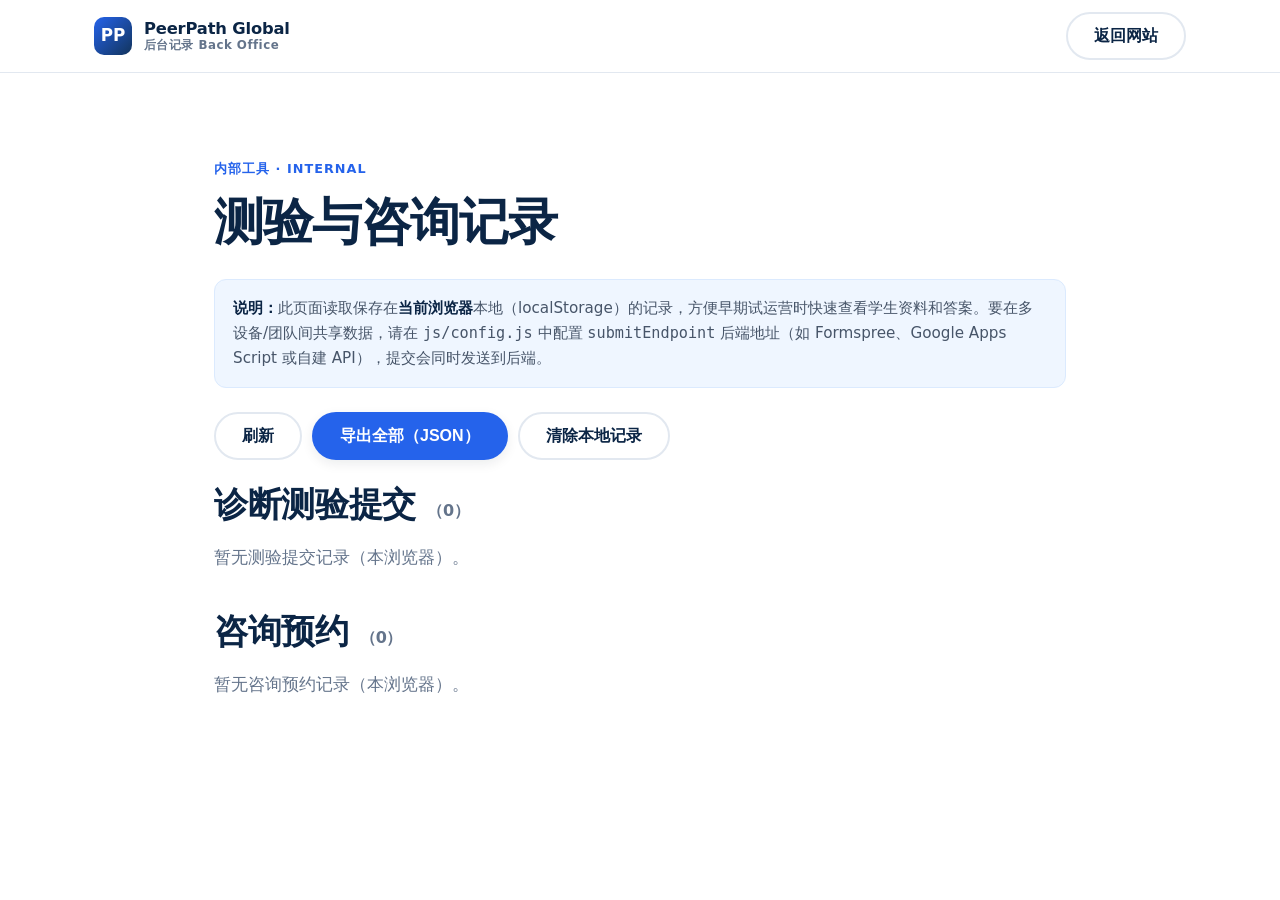
==== admin.html @ d547b598 "Build PeerPath Global 领途英语 website (v1) First version of the remote study-abroad English training si" ====
<!DOCTYPE html>
<html lang="zh-CN">
<head>
  <meta charset="UTF-8">
  <meta name="viewport" content="width=device-width, initial-scale=1.0">
  <meta name="robots" content="noindex, nofollow">
  <title>后台记录 Back Office | PeerPath Global</title>
  <link rel="stylesheet" href="css/styles.css">
  <style>
    .rec { border:1px solid var(--line); border-radius:12px; padding:18px 20px; margin-bottom:14px; background:#fff; }
    .rec__head { display:flex; justify-content:space-between; align-items:center; gap:10px; margin-bottom:4px; }
    .rec__badge { background:var(--blue-50); color:var(--blue-600); font-weight:700; font-size:.82rem; padding:4px 10px; border-radius:999px; }
    .rec__meta { color:var(--muted); font-size:.85rem; }
    .rec__tbl { width:100%; border-collapse:collapse; margin-top:10px; }
    .rec__tbl th { text-align:left; color:var(--muted); font-weight:600; font-size:.85rem; padding:5px 12px 5px 0; white-space:nowrap; vertical-align:top; width:1%; }
    .rec__tbl td { padding:5px 0; font-size:.92rem; color:var(--ink); }
    .toolbar { display:flex; gap:10px; flex-wrap:wrap; margin-bottom:24px; }
  </style>
</head>
<body>
  <header class="site-header">
    <div class="container nav">
      <a class="brand" href="index.html"><span class="brand__mark">PP</span><span class="brand__text"><span class="brand__en">PeerPath Global</span><span class="brand__cn">后台记录 Back Office</span></span></a>
      <div class="nav__cta"><a class="btn btn--ghost" href="index.html">返回网站</a></div>
    </div>
  </header>

  <main>
    <section class="section">
      <div class="container" style="max-width:900px">
        <span class="eyebrow">内部工具 · Internal</span>
        <h1>测验与咨询记录</h1>
        <div class="notice" style="margin:16px 0 24px">
          <strong>说明：</strong>此页面读取保存在<strong>当前浏览器</strong>本地（localStorage）的记录，方便早期试运营时快速查看学生资料和答案。要在多设备/团队间共享数据，请在 <code>js/config.js</code> 中配置 <code>submitEndpoint</code> 后端地址（如 Formspree、Google Apps Script 或自建 API），提交会同时发送到后端。
        </div>

        <div class="toolbar">
          <button class="btn btn--ghost" id="refresh-btn">刷新</button>
          <button class="btn btn--primary" id="export-btn">导出全部（JSON）</button>
          <button class="btn btn--ghost" id="clear-btn">清除本地记录</button>
        </div>

        <h2>诊断测验提交 <span class="muted" style="font-size:1rem">（<span id="tests-count">0</span>）</span></h2>
        <div id="tests" style="margin-bottom:40px"></div>

        <h2>咨询预约 <span class="muted" style="font-size:1rem">（<span id="contacts-count">0</span>）</span></h2>
        <div id="contacts"></div>
      </div>
    </section>
  </main>

  <script src="js/config.js"></script>
  <script src="js/admin.js"></script>
</body>
</html>
---- css/styles.css ----
/* ==========================================================================
   PeerPath Global 领途英语 — Design System
   Modern, clean, education-focused. Navy / blue / white palette.
   ========================================================================== */

:root {
  /* Brand colors */
  --navy-900: #0b2545;
  --navy-800: #12345c;
  --navy-700: #1d426b;
  --blue-600: #2563eb;
  --blue-500: #3b82f6;
  --blue-400: #60a5fa;
  --blue-100: #dbeafe;
  --blue-50:  #eff6ff;

  --ink:      #1e293b;
  --ink-soft: #475569;
  --muted:    #64748b;
  --line:     #e2e8f0;
  --bg:       #ffffff;
  --bg-soft:  #f8fafc;
  --bg-tint:  #f1f5f9;

  --success:  #16a34a;
  --warning:  #d97706;
  --danger:   #dc2626;

  --radius:   14px;
  --radius-sm: 10px;
  --shadow-sm: 0 1px 2px rgba(15, 23, 42, .06), 0 1px 3px rgba(15, 23, 42, .08);
  --shadow:    0 4px 12px rgba(15, 23, 42, .08);
  --shadow-lg: 0 18px 40px rgba(11, 37, 69, .14);

  --maxw: 1140px;
  --font: "Inter", "Segoe UI", "PingFang SC", "Microsoft YaHei", "Hiragino Sans GB", system-ui, -apple-system, sans-serif;
}

/* Reset --------------------------------------------------------------- */
*, *::before, *::after { box-sizing: border-box; }
html { scroll-behavior: smooth; -webkit-text-size-adjust: 100%; }
body {
  margin: 0;
  font-family: var(--font);
  color: var(--ink);
  background: var(--bg);
  line-height: 1.65;
  font-size: 17px;
  -webkit-font-smoothing: antialiased;
}
img { max-width: 100%; display: block; }
a { color: var(--blue-600); text-decoration: none; }
a:hover { text-decoration: underline; }
h1, h2, h3, h4 { color: var(--navy-900); line-height: 1.25; margin: 0 0 .5em; font-weight: 700; }
h1 { font-size: clamp(2rem, 4.5vw, 3.1rem); letter-spacing: -.02em; }
h2 { font-size: clamp(1.5rem, 3vw, 2.1rem); letter-spacing: -.01em; }
h3 { font-size: 1.25rem; }
p  { margin: 0 0 1rem; }

/* Layout helpers ------------------------------------------------------ */
.container { width: 100%; max-width: var(--maxw); margin: 0 auto; padding: 0 24px; }
.section { padding: 80px 0; }
.section--tint { background: var(--bg-soft); }
.section--navy { background: var(--navy-900); color: #e8eefc; }
.section--navy h1, .section--navy h2, .section--navy h3 { color: #fff; }
.center { text-align: center; }
.lead { font-size: 1.15rem; color: var(--ink-soft); }
.eyebrow {
  display: inline-block; font-size: .8rem; font-weight: 700; letter-spacing: .08em;
  text-transform: uppercase; color: var(--blue-600); margin-bottom: .8rem;
}
.section--navy .eyebrow { color: var(--blue-400); }
.section-head { max-width: 720px; margin: 0 auto 48px; text-align: center; }
.section-head p { color: var(--ink-soft); font-size: 1.1rem; }

/* Buttons ------------------------------------------------------------- */
.btn {
  display: inline-flex; align-items: center; gap: .5rem; justify-content: center;
  font-weight: 600; font-size: 1rem; line-height: 1; cursor: pointer;
  padding: 14px 26px; border-radius: 999px; border: 2px solid transparent;
  transition: transform .12s ease, box-shadow .2s ease, background .2s ease, color .2s ease;
  text-decoration: none; white-space: nowrap;
}
.btn:hover { text-decoration: none; transform: translateY(-2px); }
.btn--primary { background: var(--blue-600); color: #fff; box-shadow: var(--shadow); }
.btn--primary:hover { background: var(--blue-500); color: #fff; }
.btn--light { background: #fff; color: var(--navy-900); box-shadow: var(--shadow); }
.btn--light:hover { background: var(--blue-50); color: var(--navy-900); }
.btn--ghost { background: transparent; color: var(--navy-900); border-color: var(--line); }
.btn--ghost:hover { border-color: var(--blue-400); color: var(--blue-600); background: var(--blue-50); }
.btn--ghost-light { background: transparent; color: #fff; border-color: rgba(255,255,255,.4); }
.btn--ghost-light:hover { background: rgba(255,255,255,.12); color: #fff; }
.btn--lg { padding: 17px 34px; font-size: 1.05rem; }
.btn--block { width: 100%; }

/* Header / Nav -------------------------------------------------------- */
.site-header {
  position: sticky; top: 0; z-index: 50; background: rgba(255,255,255,.92);
  backdrop-filter: saturate(180%) blur(10px); border-bottom: 1px solid var(--line);
}
.nav { display: flex; align-items: center; justify-content: space-between; height: 72px; }
.brand { display: flex; align-items: center; gap: 12px; font-weight: 800; color: var(--navy-900); }
.brand:hover { text-decoration: none; }
.brand__mark {
  width: 38px; height: 38px; border-radius: 10px; flex: none;
  background: linear-gradient(135deg, var(--blue-600), var(--navy-800));
  display: grid; place-items: center; color: #fff; font-weight: 800; font-size: 1.05rem;
}
.brand__text { display: flex; flex-direction: column; line-height: 1.15; }
.brand__en { font-size: 1.02rem; letter-spacing: -.01em; }
.brand__cn { font-size: .74rem; color: var(--muted); font-weight: 600; letter-spacing: .04em; }
.nav__links { display: flex; align-items: center; gap: 6px; list-style: none; margin: 0; padding: 0; }
.nav__links a {
  display: inline-block; padding: 8px 13px; border-radius: 8px; color: var(--ink-soft);
  font-weight: 600; font-size: .94rem;
}
.nav__links a:hover { color: var(--navy-900); background: var(--bg-tint); text-decoration: none; }
.nav__links a.is-active { color: var(--blue-600); }
.nav__cta { display: flex; align-items: center; gap: 10px; }
.nav__toggle {
  display: none; background: none; border: 0; cursor: pointer; padding: 8px;
  flex-direction: column; gap: 5px;
}
.nav__toggle span { width: 24px; height: 2px; background: var(--navy-900); border-radius: 2px; transition: .2s; }

/* Hero ---------------------------------------------------------------- */
.hero {
  position: relative; overflow: hidden; color: #eaf1ff;
  background:
    radial-gradient(1100px 500px at 78% -10%, rgba(59,130,246,.45), transparent 60%),
    radial-gradient(800px 500px at 8% 110%, rgba(37,99,235,.35), transparent 55%),
    linear-gradient(160deg, var(--navy-900), var(--navy-800) 55%, #0e2c52);
}
.hero__inner { padding: 96px 0 100px; display: grid; grid-template-columns: 1.1fr .9fr; gap: 56px; align-items: center; }
.hero h1 { color: #fff; margin-bottom: .35em; }
.hero__slogan { font-size: 1.3rem; color: #cfe0ff; font-weight: 500; margin-bottom: .4em; }
.hero__sub { font-size: 1.08rem; color: #bcd0f5; max-width: 38ch; }
.hero__actions { display: flex; flex-wrap: wrap; gap: 14px; margin-top: 30px; }
.hero__trust { margin-top: 34px; display: flex; gap: 28px; flex-wrap: wrap; }
.hero__trust div { display: flex; flex-direction: column; }
.hero__trust b { font-size: 1.5rem; color: #fff; }
.hero__trust span { font-size: .85rem; color: #a9c2ec; }
.hero__card {
  background: rgba(255,255,255,.07); border: 1px solid rgba(255,255,255,.16);
  border-radius: 20px; padding: 28px; backdrop-filter: blur(6px); box-shadow: var(--shadow-lg);
}
.hero__card h3 { color: #fff; font-size: 1.15rem; margin-bottom: 6px; }
.hero__card p { color: #c3d6f7; font-size: .95rem; margin-bottom: 20px; }
.flowline { list-style: none; margin: 0; padding: 0; }
.flowline li { position: relative; padding: 0 0 18px 34px; color: #dbe7ff; font-size: .96rem; }
.flowline li::before {
  content: counter(step); counter-increment: step; position: absolute; left: 0; top: 0;
  width: 24px; height: 24px; border-radius: 50%; background: var(--blue-500); color: #fff;
  display: grid; place-items: center; font-size: .8rem; font-weight: 700;
}
.flowline li::after {
  content: ""; position: absolute; left: 11px; top: 24px; bottom: 0; width: 2px; background: rgba(255,255,255,.2);
}
.flowline li:last-child { padding-bottom: 0; }
.flowline li:last-child::after { display: none; }
.flowline { counter-reset: step; }

/* Cards / Grids ------------------------------------------------------- */
.grid { display: grid; gap: 24px; }
.grid--3 { grid-template-columns: repeat(3, 1fr); }
.grid--2 { grid-template-columns: repeat(2, 1fr); }
.grid--4 { grid-template-columns: repeat(4, 1fr); }
.card {
  background: var(--bg); border: 1px solid var(--line); border-radius: var(--radius);
  padding: 28px; box-shadow: var(--shadow-sm); transition: transform .15s ease, box-shadow .2s ease, border-color .2s;
}
.card:hover { transform: translateY(-3px); box-shadow: var(--shadow); border-color: var(--blue-100); }
.card__icon {
  width: 50px; height: 50px; border-radius: 12px; background: var(--blue-50); color: var(--blue-600);
  display: grid; place-items: center; font-size: 1.5rem; margin-bottom: 16px;
}
.card h3 { margin-bottom: .4em; }
.card p { color: var(--ink-soft); font-size: .98rem; margin: 0; }
.card__tag { display:inline-block; font-size:.78rem; font-weight:700; color: var(--blue-600); background: var(--blue-50); padding: 4px 10px; border-radius: 999px; margin-bottom: 12px; }

/* Feature list -------------------------------------------------------- */
.checklist { list-style: none; margin: 0; padding: 0; }
.checklist li { position: relative; padding: 8px 0 8px 32px; color: var(--ink-soft); }
.checklist li::before {
  content: "✓"; position: absolute; left: 0; top: 8px; width: 22px; height: 22px; border-radius: 50%;
  background: var(--blue-50); color: var(--blue-600); font-weight: 800; font-size: .8rem;
  display: grid; place-items: center;
}

/* Split section ------------------------------------------------------- */
.split { display: grid; grid-template-columns: 1fr 1fr; gap: 56px; align-items: center; }
.split--narrow { gap: 40px; }

/* Program / pricing-style cards -------------------------------------- */
.program {
  display: flex; flex-direction: column; height: 100%;
  border: 1px solid var(--line); border-radius: var(--radius); padding: 28px; background: #fff;
  box-shadow: var(--shadow-sm); transition: transform .15s, box-shadow .2s, border-color .2s;
}
.program:hover { transform: translateY(-3px); box-shadow: var(--shadow); border-color: var(--blue-100); }
.program--featured { border-color: var(--blue-500); box-shadow: var(--shadow); position: relative; }
.program__badge {
  position: absolute; top: -13px; left: 28px; background: var(--blue-600); color: #fff;
  font-size: .75rem; font-weight: 700; padding: 5px 12px; border-radius: 999px;
}
.program h3 { margin-bottom: .2em; }
.program__meta { color: var(--muted); font-size: .85rem; margin-bottom: 14px; font-weight: 600; }
.program p { color: var(--ink-soft); font-size: .96rem; }
.program .checklist { margin: 6px 0 20px; }
.program .btn { margin-top: auto; }

/* Mentors ------------------------------------------------------------- */
.mentor { text-align: left; }
.mentor__avatar {
  width: 72px; height: 72px; border-radius: 50%; margin-bottom: 16px;
  display: grid; place-items: center; font-size: 1.5rem; font-weight: 800; color: #fff;
}
.mentor h3 { margin-bottom: .1em; }
.mentor__school { color: var(--blue-600); font-weight: 600; font-size: .92rem; margin-bottom: 10px; }
.mentor__tags { display: flex; flex-wrap: wrap; gap: 6px; margin-top: 14px; }
.tag { font-size: .78rem; font-weight: 600; color: var(--ink-soft); background: var(--bg-tint); padding: 4px 10px; border-radius: 999px; }

/* Steps / How it works ----------------------------------------------- */
.steps { counter-reset: s; display: grid; gap: 20px; }
.step { display: grid; grid-template-columns: 56px 1fr; gap: 20px; align-items: start; padding: 22px; background:#fff; border:1px solid var(--line); border-radius: var(--radius); box-shadow: var(--shadow-sm); }
.step__num {
  counter-increment: s; width: 56px; height: 56px; border-radius: 14px;
  background: linear-gradient(135deg, var(--blue-600), var(--navy-800)); color:#fff;
  display: grid; place-items: center; font-size: 1.4rem; font-weight: 800;
}
.step__num::before { content: counter(s); }
.step h3 { margin-bottom: .2em; }
.step p { margin: 0; color: var(--ink-soft); }

/* FAQ ----------------------------------------------------------------- */
.faq { max-width: 820px; margin: 0 auto; }
.faq__item { border: 1px solid var(--line); border-radius: var(--radius-sm); margin-bottom: 14px; background:#fff; overflow: hidden; }
.faq__q {
  width: 100%; text-align: left; background: none; border: 0; cursor: pointer;
  padding: 20px 24px; font-size: 1.05rem; font-weight: 600; color: var(--navy-900);
  display: flex; justify-content: space-between; align-items: center; gap: 16px;
}
.faq__q:hover { color: var(--blue-600); }
.faq__icon { flex: none; font-size: 1.4rem; color: var(--blue-500); transition: transform .2s; line-height: 1; }
.faq__item.is-open .faq__icon { transform: rotate(45deg); }
.faq__a { padding: 0 24px; max-height: 0; overflow: hidden; transition: max-height .25s ease, padding .25s ease; }
.faq__item.is-open .faq__a { padding: 0 24px 22px; max-height: 600px; }
.faq__a p { color: var(--ink-soft); margin: 0; }

/* Page hero (inner pages) -------------------------------------------- */
.page-hero {
  background:
    radial-gradient(900px 420px at 85% -20%, rgba(59,130,246,.4), transparent 60%),
    linear-gradient(160deg, var(--navy-900), var(--navy-800));
  color: #eaf1ff; padding: 72px 0 64px; text-align: center;
}
.page-hero h1 { color: #fff; margin-bottom: .3em; }
.page-hero p { color: #c3d6f7; max-width: 640px; margin: 0 auto; font-size: 1.1rem; }
.page-hero .eyebrow { color: var(--blue-400); }

/* Callout / CTA band -------------------------------------------------- */
.cta-band {
  background: linear-gradient(135deg, var(--blue-600), var(--navy-800));
  color: #fff; border-radius: 22px; padding: 56px; text-align: center; box-shadow: var(--shadow-lg);
}
.cta-band h2 { color: #fff; }
.cta-band p { color: #d8e6ff; max-width: 560px; margin: 0 auto 28px; font-size: 1.1rem; }
.cta-band .hero__actions { justify-content: center; }

/* Forms --------------------------------------------------------------- */
.field { margin-bottom: 18px; }
.field label { display: block; font-weight: 600; color: var(--navy-900); margin-bottom: 7px; font-size: .95rem; }
.field label .req { color: var(--danger); }
.field input, .field select, .field textarea {
  width: 100%; padding: 12px 14px; border: 1px solid var(--line); border-radius: 10px;
  font: inherit; font-size: 1rem; color: var(--ink); background: #fff; transition: border-color .15s, box-shadow .15s;
}
.field input:focus, .field select:focus, .field textarea:focus {
  outline: none; border-color: var(--blue-500); box-shadow: 0 0 0 3px var(--blue-100);
}
.field textarea { min-height: 120px; resize: vertical; }
.field .hint { font-size: .82rem; color: var(--muted); margin-top: 5px; }
.field--error input, .field--error select { border-color: var(--danger); }
.field__err { color: var(--danger); font-size: .82rem; margin-top: 5px; display: none; }
.field--error .field__err { display: block; }
.form-grid { display: grid; grid-template-columns: 1fr 1fr; gap: 0 22px; }
.form-card { background: #fff; border: 1px solid var(--line); border-radius: var(--radius); padding: 32px; box-shadow: var(--shadow-sm); }

/* Contact / WeChat ---------------------------------------------------- */
.qr {
  width: 220px; height: 220px; margin: 0 auto 16px; border-radius: 16px; background: #fff;
  border: 1px solid var(--line); display: grid; place-items: center; box-shadow: var(--shadow-sm);
  overflow: hidden;
}
.qr img { width: 100%; height: 100%; object-fit: contain; }
.contact-method { display: flex; gap: 16px; align-items: flex-start; padding: 18px 0; border-bottom: 1px solid var(--line); }
.contact-method:last-child { border-bottom: 0; }
.contact-method .card__icon { margin: 0; flex: none; }
.contact-method h3 { margin-bottom: .15em; font-size: 1.05rem; }
.contact-method p { margin: 0; color: var(--ink-soft); font-size: .95rem; }

/* Placement test ------------------------------------------------------ */
.test-shell { max-width: 880px; margin: 0 auto; }
.test-bar {
  position: sticky; top: 72px; z-index: 20; background: #fff; border: 1px solid var(--line);
  border-radius: 12px; padding: 12px 18px; display: flex; align-items: center; justify-content: space-between;
  box-shadow: var(--shadow-sm); margin-bottom: 24px; gap: 12px; flex-wrap: wrap;
}
.test-bar__progress { flex: 1; min-width: 160px; }
.progressbar { height: 8px; background: var(--bg-tint); border-radius: 999px; overflow: hidden; }
.progressbar > span { display: block; height: 100%; background: var(--blue-500); width: 0; transition: width .3s; }
.timer { font-variant-numeric: tabular-nums; font-weight: 700; font-size: 1.1rem; color: var(--navy-900); display:flex; align-items:center; gap:8px; }
.timer.is-low { color: var(--danger); }
.timer__dot { width: 9px; height: 9px; border-radius: 50%; background: var(--success); }
.timer.is-low .timer__dot { background: var(--danger); }

.passage { background: var(--bg-soft); border: 1px solid var(--line); border-radius: var(--radius); padding: 28px; margin-bottom: 24px; }
.passage h3 { margin-bottom: .2em; }
.passage__meta { color: var(--muted); font-size: .85rem; margin-bottom: 16px; }
.passage__body p { color: var(--ink); font-size: 1rem; }
.passage__body p[data-para] { position: relative; }

.question { border: 1px solid var(--line); border-radius: var(--radius); padding: 24px; margin-bottom: 18px; background:#fff; }
.question__num { font-size: .8rem; font-weight: 700; color: var(--blue-600); letter-spacing: .04em; }
.question__text { font-weight: 600; color: var(--navy-900); margin: 4px 0 16px; }
.question__hint { font-size: .85rem; color: var(--muted); font-weight: 500; }
.option { display: flex; gap: 12px; align-items: flex-start; padding: 12px 14px; border: 1px solid var(--line); border-radius: 10px; margin-bottom: 10px; cursor: pointer; transition: border-color .15s, background .15s; }
.option:hover { border-color: var(--blue-400); background: var(--blue-50); }
.option input { margin-top: 4px; accent-color: var(--blue-600); width: 18px; height: 18px; flex: none; }
.option.is-selected { border-color: var(--blue-500); background: var(--blue-50); }
.option__label { color: var(--ink); }

.test-actions { display: flex; justify-content: space-between; gap: 14px; margin-top: 10px; flex-wrap: wrap; }

/* Result -------------------------------------------------------------- */
.result-card { background:#fff; border:1px solid var(--line); border-radius: var(--radius); padding: 36px; box-shadow: var(--shadow); text-align:center; max-width: 720px; margin: 0 auto; }
.score-ring {
  width: 150px; height: 150px; border-radius: 50%; margin: 8px auto 18px; display: grid; place-items: center;
  background: conic-gradient(var(--blue-500) var(--pct, 0%), var(--bg-tint) 0);
}
.score-ring__inner { width: 116px; height: 116px; border-radius: 50%; background:#fff; display: grid; place-items: center; }
.score-ring__inner b { font-size: 2.2rem; color: var(--navy-900); line-height: 1; }
.score-ring__inner span { font-size: .8rem; color: var(--muted); }
.level-badge { display:inline-block; font-weight:700; padding: 6px 16px; border-radius: 999px; margin: 4px 0 14px; }
.result-meta { display:flex; gap: 18px; justify-content:center; flex-wrap:wrap; margin: 18px 0 8px; }
.result-meta div { background: var(--bg-soft); border:1px solid var(--line); border-radius: 12px; padding: 14px 20px; min-width: 120px; }
.result-meta b { display:block; font-size: 1.4rem; color: var(--navy-900); }
.result-meta span { font-size: .82rem; color: var(--muted); }

/* Banner / notices ---------------------------------------------------- */
.notice { background: var(--blue-50); border: 1px solid var(--blue-100); border-radius: 12px; padding: 16px 18px; color: var(--ink-soft); font-size: .95rem; }
.notice strong { color: var(--navy-900); }

/* Footer -------------------------------------------------------------- */
.site-footer { background: var(--navy-900); color: #b8c8e6; padding: 56px 0 28px; }
.footer-grid { display: grid; grid-template-columns: 1.4fr 1fr 1fr 1fr; gap: 32px; }
.site-footer h4 { color: #fff; font-size: .95rem; margin-bottom: 14px; }
.site-footer a { color: #b8c8e6; }
.site-footer a:hover { color: #fff; }
.footer-links { list-style: none; padding: 0; margin: 0; }
.footer-links li { margin-bottom: 9px; font-size: .94rem; }
.footer-brand .brand { color: #fff; margin-bottom: 14px; }
.footer-brand .brand__en { color: #fff; }
.footer-brand p { color: #9fb4d8; font-size: .92rem; max-width: 34ch; }
.footer-bottom { border-top: 1px solid rgba(255,255,255,.12); margin-top: 36px; padding-top: 20px; display: flex; justify-content: space-between; gap: 14px; flex-wrap: wrap; font-size: .85rem; color: #8aa0c6; }

/* Utilities ----------------------------------------------------------- */
.mt-0 { margin-top: 0; }
.mb-0 { margin-bottom: 0; }
.muted { color: var(--muted); }
.hide { display: none !important; }
.stack > * + * { margin-top: 1rem; }

/* Responsive ---------------------------------------------------------- */
@media (max-width: 960px) {
  .hero__inner { grid-template-columns: 1fr; gap: 40px; }
  .split { grid-template-columns: 1fr; gap: 32px; }
  .grid--3, .grid--4 { grid-template-columns: repeat(2, 1fr); }
  .footer-grid { grid-template-columns: 1fr 1fr; }
}
@media (max-width: 760px) {
  .section { padding: 56px 0; }
  .nav__links, .nav__cta .btn { display: none; }
  .nav__toggle { display: flex; }
  .site-header.nav-open .nav__links {
    display: flex; position: absolute; left: 0; right: 0; top: 72px; flex-direction: column;
    background: #fff; border-bottom: 1px solid var(--line); padding: 12px 24px 18px; gap: 2px; box-shadow: var(--shadow);
  }
  .site-header.nav-open .nav__links a { padding: 12px 8px; }
  .grid--3, .grid--4, .grid--2 { grid-template-columns: 1fr; }
  .form-grid { grid-template-columns: 1fr; }
  .footer-grid { grid-template-columns: 1fr 1fr; }
  .cta-band { padding: 40px 24px; }
  .test-bar { top: 64px; }
}
@media (max-width: 480px) {
  body { font-size: 16px; }
  .footer-grid { grid-template-columns: 1fr; }
  .hero__trust { gap: 20px; }
}
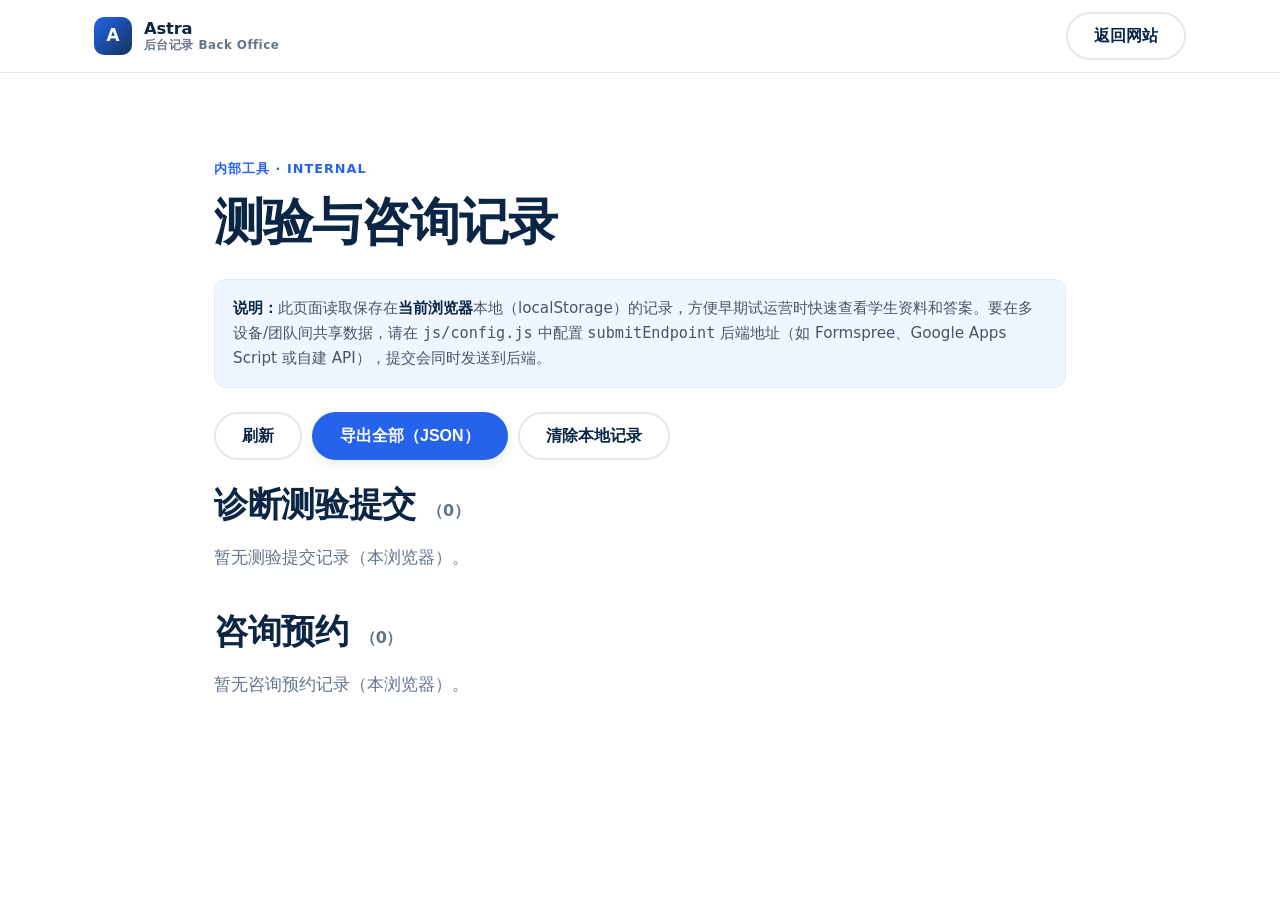
==== commit 30f70a42: "Rebrand site to Astra 星途国际英语 and enrich course content Rename brand from PeerPath Global 领途英语 to Ast" ====
--- a/admin.html
+++ b/admin.html
@@ -4,7 +4,7 @@
   <meta charset="UTF-8">
   <meta name="viewport" content="width=device-width, initial-scale=1.0">
   <meta name="robots" content="noindex, nofollow">
-  <title>后台记录 Back Office | PeerPath Global</title>
+  <title>后台记录 Back Office | Astra 星途国际英语</title>
   <link rel="stylesheet" href="css/styles.css">
   <style>
     .rec { border:1px solid var(--line); border-radius:12px; padding:18px 20px; margin-bottom:14px; background:#fff; }
@@ -20,7 +20,7 @@
 <body>
   <header class="site-header">
     <div class="container nav">
-      <a class="brand" href="index.html"><span class="brand__mark">PP</span><span class="brand__text"><span class="brand__en">PeerPath Global</span><span class="brand__cn">后台记录 Back Office</span></span></a>
+      <a class="brand" href="index.html"><span class="brand__mark" data-brand-mark>A</span><span class="brand__text"><span class="brand__en" data-brand-en>Astra</span><span class="brand__cn">后台记录 Back Office</span></span></a>
       <div class="nav__cta"><a class="btn btn--ghost" href="index.html">返回网站</a></div>
     </div>
   </header>
--- a/css/styles.css
+++ b/css/styles.css
@@ -1,5 +1,5 @@
 /* ==========================================================================
-   PeerPath Global 领途英语 — Design System
+   Astra 星途国际英语 — Design System
    Modern, clean, education-focused. Navy / blue / white palette.
    ========================================================================== */
 
@@ -208,6 +208,12 @@
 .program p { color: var(--ink-soft); font-size: .96rem; }
 .program .checklist { margin: 6px 0 20px; }
 .program .btn { margin-top: auto; }
+.program__facts { display: grid; gap: 8px; margin: 14px 0 6px; padding: 14px 16px; background: var(--bg-tint); border-radius: 12px; }
+.program__facts > div { display: flex; gap: 10px; font-size: .9rem; color: var(--ink-soft); }
+.program__facts b { color: var(--navy-900); flex: none; min-width: 70px; font-weight: 700; }
+.program__sub { font-size: .8rem; text-transform: uppercase; letter-spacing: .06em; color: var(--blue-600); margin: 18px 0 8px; font-weight: 700; }
+.program__cols { display: grid; grid-template-columns: 1fr 1fr; gap: 0 28px; }
+@media (max-width: 640px) { .program__cols { grid-template-columns: 1fr; } }
 
 /* Mentors ------------------------------------------------------------- */
 .mentor { text-align: left; }
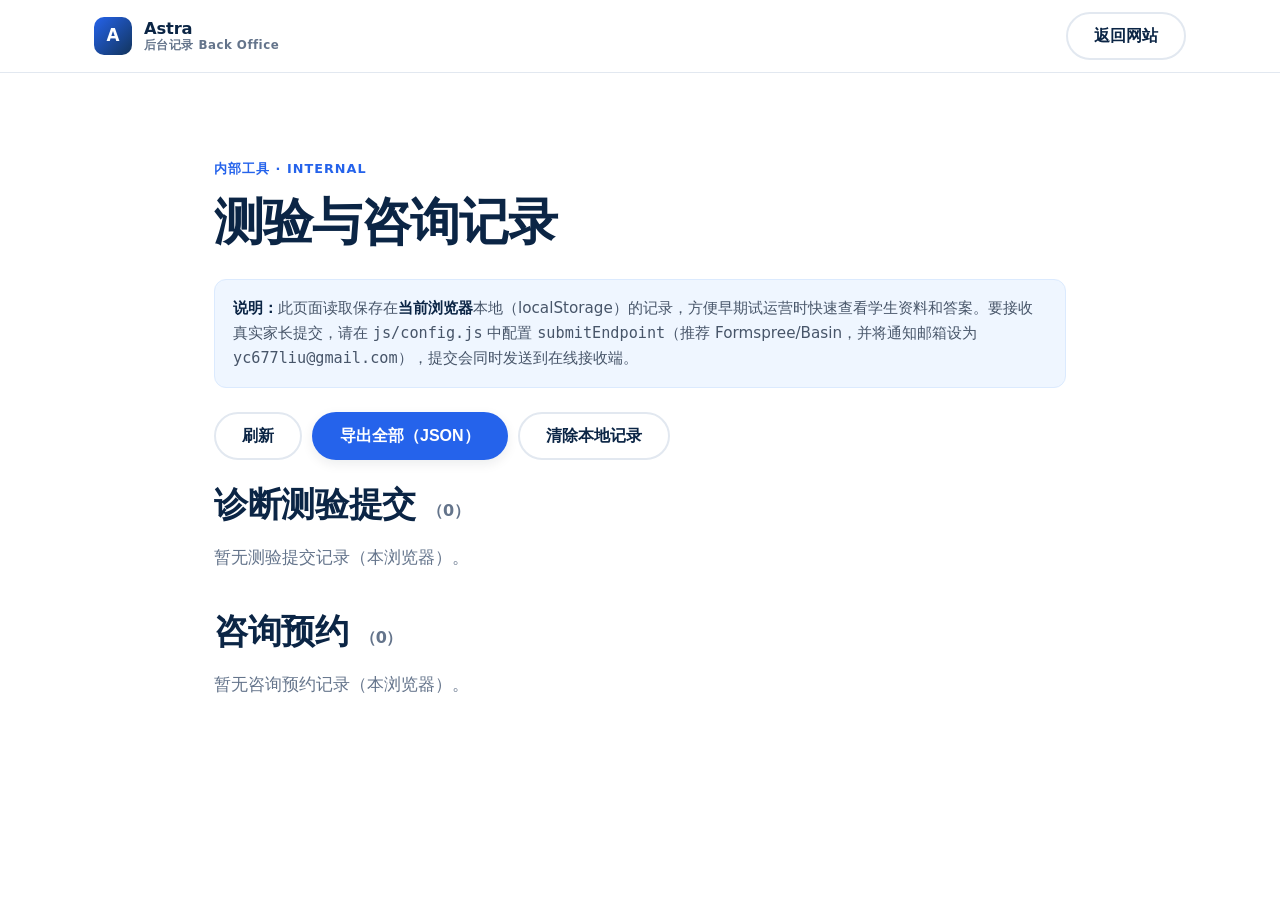
==== commit 88d1752b: "Enable real form submissions via FormSubmit Configure Astra consultation and placement-test submissi" ====
--- a/admin.html
+++ b/admin.html
@@ -31,7 +31,7 @@
         <span class="eyebrow">内部工具 · Internal</span>
         <h1>测验与咨询记录</h1>
         <div class="notice" style="margin:16px 0 24px">
-          <strong>说明：</strong>此页面读取保存在<strong>当前浏览器</strong>本地（localStorage）的记录，方便早期试运营时快速查看学生资料和答案。要在多设备/团队间共享数据，请在 <code>js/config.js</code> 中配置 <code>submitEndpoint</code> 后端地址（如 Formspree、Google Apps Script 或自建 API），提交会同时发送到后端。
+          <strong>说明：</strong>此页面读取保存在<strong>当前浏览器</strong>本地（localStorage）的记录，方便早期试运营时快速查看学生资料和答案。要接收真实家长提交，请在 <code>js/config.js</code> 中配置 <code>submitEndpoint</code>（推荐 Formspree/Basin，并将通知邮箱设为 <code>yc677liu@gmail.com</code>），提交会同时发送到在线接收端。
         </div>
 
         <div class="toolbar">
--- a/css/styles.css
+++ b/css/styles.css
@@ -82,6 +82,7 @@
   text-decoration: none; white-space: nowrap;
 }
 .btn:hover { text-decoration: none; transform: translateY(-2px); }
+.btn:disabled { cursor: wait; opacity: .68; transform: none; box-shadow: none; }
 .btn--primary { background: var(--blue-600); color: #fff; box-shadow: var(--shadow); }
 .btn--primary:hover { background: var(--blue-500); color: #fff; }
 .btn--light { background: #fff; color: var(--navy-900); box-shadow: var(--shadow); }
@@ -356,6 +357,13 @@
 /* Banner / notices ---------------------------------------------------- */
 .notice { background: var(--blue-50); border: 1px solid var(--blue-100); border-radius: 12px; padding: 16px 18px; color: var(--ink-soft); font-size: .95rem; }
 .notice strong { color: var(--navy-900); }
+.notice--sending { background: var(--blue-50); border-color: var(--blue-100); color: var(--ink-soft); }
+.notice--success { background: #f0fdf4; border-color: #bbf7d0; color: #166534; }
+.notice--success strong { color: #166534; }
+.notice--warning { background: #fffbeb; border-color: #fde68a; color: #92400e; }
+.notice--warning strong { color: #92400e; }
+.notice--error { background: #fef2f2; border-color: #fecaca; color: #991b1b; }
+.notice--error strong { color: #991b1b; }
 
 /* Footer -------------------------------------------------------------- */
 .site-footer { background: var(--navy-900); color: #b8c8e6; padding: 56px 0 28px; }
